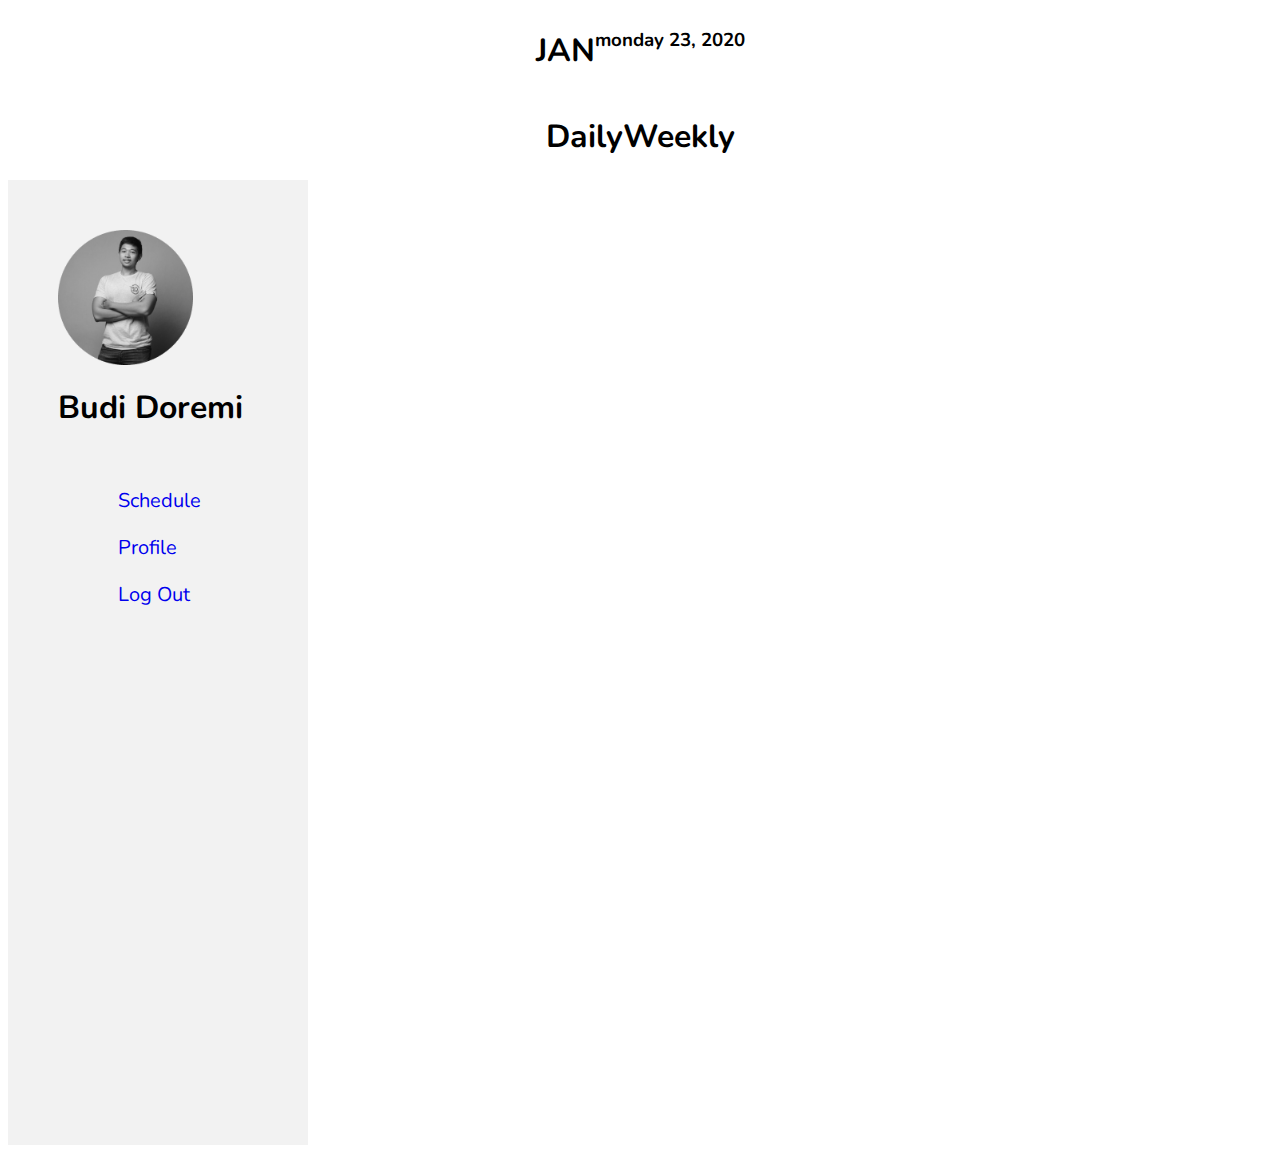
==== index.html @ e684b988 "improve home page" ====
<!DOCTYPE html>
<html lang="en">
  <head>
    <meta charset="UTF-8" />
    <meta name="viewport" content="width=device-width, initial-scale=1.0" />
    <meta http-equiv="X-UA-Compatible" content="ie=edge" />
    <title>Todo-List</title>
    <link
      rel="stylesheet"
      href="https://fonts.googleapis.com/css?family=Nunito"
    />
    <link rel="stylesheet" href="index.css" />
  </head>
  <body>
    <div id="container" class="container">
      <section id="date" class="date">
        <h1>JAN</h1>
        <h3>monday 23, 2020</h3>
      </section>
      <section id="schedule-link" class="schedule-link">
        <h1>Daily</h1>
        <h1>Weekly</h1>
      </section>
      <section class="side-menu">
        <img class="avatar" src="../images/avatar.png" alt="avatar" />
        <h1 class="name">Budi Doremi</h1>
        <ul>
          <li><a class="nav-link" href="index.html">Schedule</a></li>
          <li><a class="nav-link" href="../profile/index.html">Profile</a></li>
          <li><a class="nav-link" href="../register/index.html">Log Out</a></li>
        </ul>
      </section>
    </div>
  </body>
</html>
---- index.css ----
.container {
  font-family: Nunito;
}

.side-menu {
  display: flex;
  flex-direction: column;
  margin: 0 0 0 0;
  padding: 50px;
  background-color: #f2f2f2;
  width: 200px;
  height: 865px;
}

.avatar {
  height: 15vh;
  width: 15vh;
  margin: 0px 0px 0px 0px;
}

.nav-link {
  font-size: 15pt;
  margin: 20px;
}

ul {
  list-style-type: none;
}

li a {
  display: block;
  text-decoration: none;
}

.date {
  display: flex;
  justify-content: center;
}

.schedule-link {
  display: flex;
  justify-content: center;
}
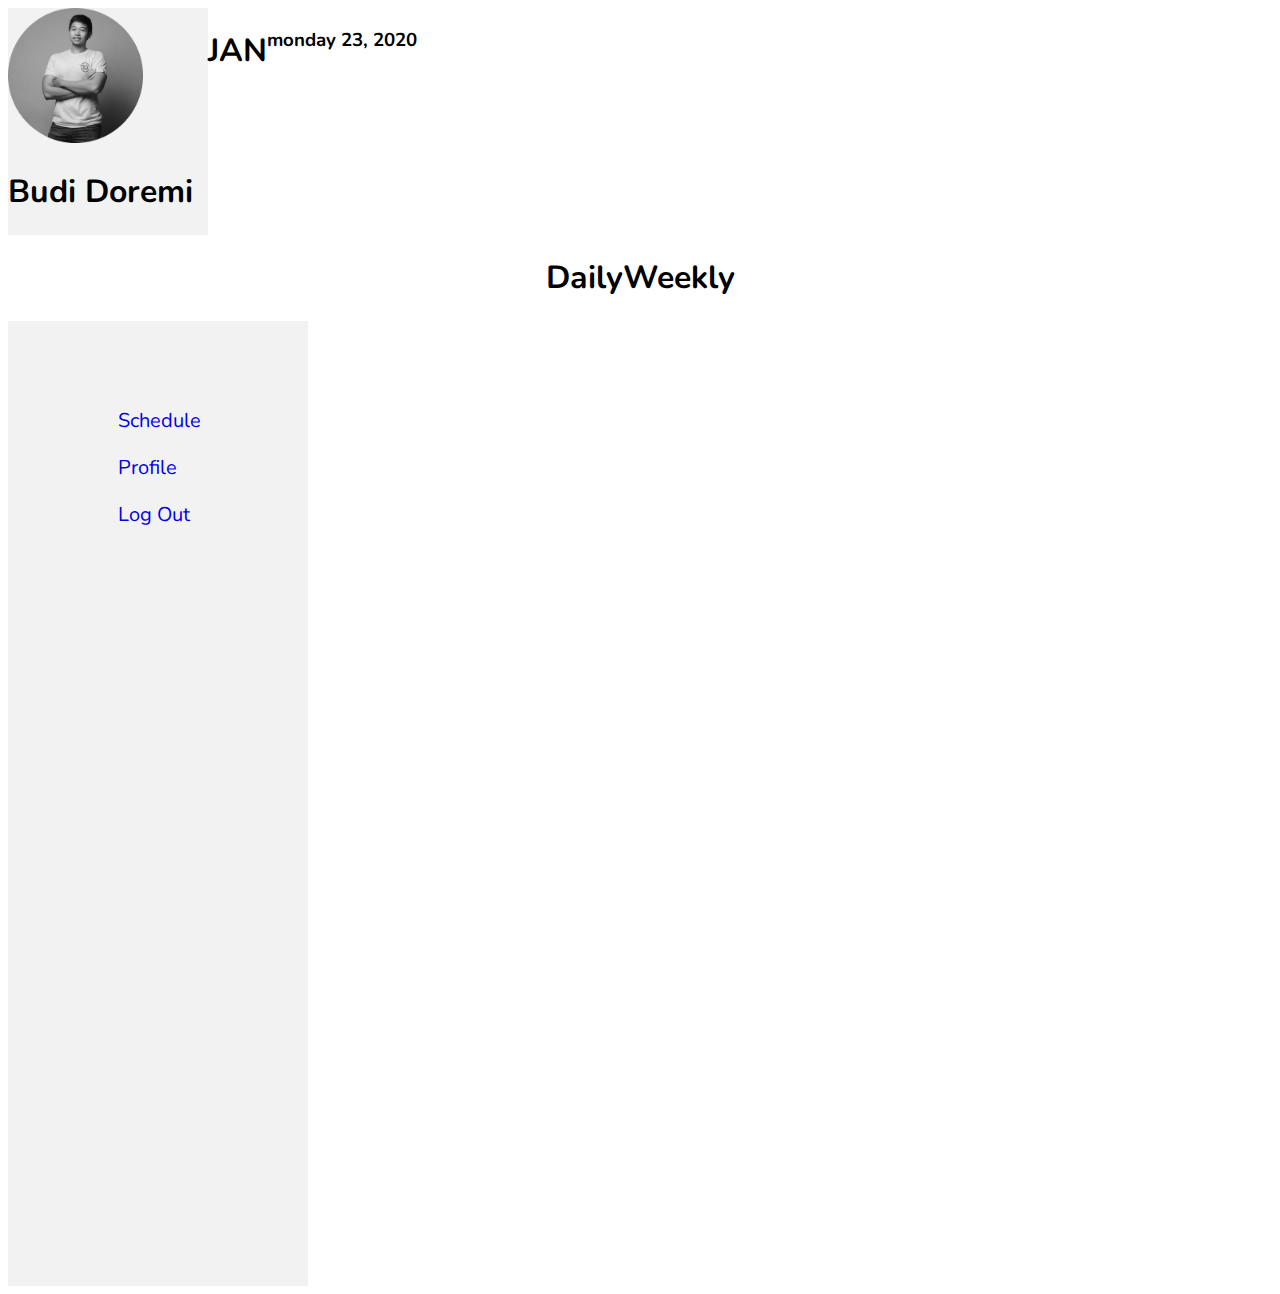
==== commit e236dd7b: "modified avatar" ====
--- a/index.html
+++ b/index.html
@@ -14,6 +14,10 @@
   <body>
     <div id="container" class="container">
       <section id="date" class="date">
+        <section id="avatar-sec" class="avatar-sec">
+          <img class="avatar" src="../images/avatar.png" alt="avatar" />
+          <h1 class="name">Budi Doremi</h1>
+        </section>
         <h1>JAN</h1>
         <h3>monday 23, 2020</h3>
       </section>
@@ -22,8 +26,6 @@
         <h1>Weekly</h1>
       </section>
       <section class="side-menu">
-        <img class="avatar" src="../images/avatar.png" alt="avatar" />
-        <h1 class="name">Budi Doremi</h1>
         <ul>
           <li><a class="nav-link" href="index.html">Schedule</a></li>
           <li><a class="nav-link" href="../profile/index.html">Profile</a></li>
--- a/index.css
+++ b/index.css
@@ -18,6 +18,11 @@
   margin: 0px 0px 0px 0px;
 }
 
+.avatar-sec {
+  background-color: #f2f2f2;
+  width: 200px;
+}
+
 .nav-link {
   font-size: 15pt;
   margin: 20px;
@@ -34,7 +39,7 @@
 
 .date {
   display: flex;
-  justify-content: center;
+  justify-content: flex-start;
 }
 
 .schedule-link {
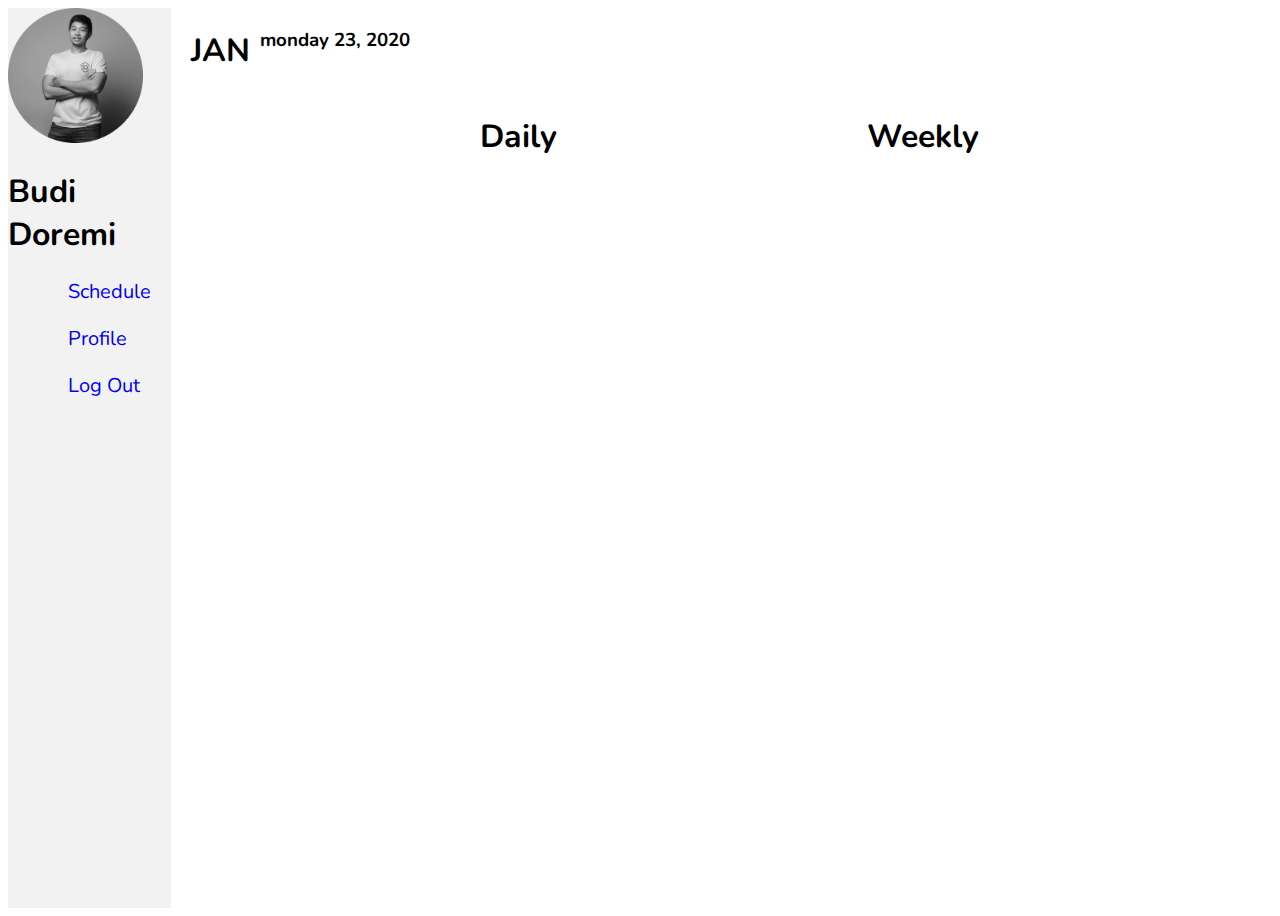
==== commit 974854f1: "fix layout-section" ====
--- a/index.html
+++ b/index.html
@@ -12,26 +12,26 @@
     <link rel="stylesheet" href="index.css" />
   </head>
   <body>
-    <div id="container" class="container">
-      <section id="date" class="date">
-        <section id="avatar-sec" class="avatar-sec">
-          <img class="avatar" src="../images/avatar.png" alt="avatar" />
-          <h1 class="name">Budi Doremi</h1>
-        </section>
-        <h1>JAN</h1>
-        <h3>monday 23, 2020</h3>
-      </section>
-      <section id="schedule-link" class="schedule-link">
-        <h1>Daily</h1>
-        <h1>Weekly</h1>
-      </section>
-      <section class="side-menu">
+    <div id="container">
+      <section class="side-left-menu">
+        <img class="avatar" src="../images/avatar.png" alt="avatar" />
+        <h1 class="name">Budi Doremi</h1>
         <ul>
           <li><a class="nav-link" href="index.html">Schedule</a></li>
           <li><a class="nav-link" href="../profile/index.html">Profile</a></li>
           <li><a class="nav-link" href="../register/index.html">Log Out</a></li>
         </ul>
       </section>
+      <section class="side-right-menu">
+        <div class="date">
+          <h1 class="day-desc">jan</h1>
+          <h3>monday 23, 2020</h3>
+        </div>
+        <div class="schedule-sec">
+          <h1>Daily</h1>
+          <h1>Weekly</h1>
+        </div>
+      </section>
     </div>
   </body>
 </html>
--- a/index.css
+++ b/index.css
@@ -1,15 +1,10 @@
-.container {
+body {
+  height: 100%;
+  width: 100%;
+}
+#container {
   font-family: Nunito;
-}
-
-.side-menu {
   display: flex;
-  flex-direction: column;
-  margin: 0 0 0 0;
-  padding: 50px;
-  background-color: #f2f2f2;
-  width: 200px;
-  height: 865px;
 }
 
 .avatar {
@@ -37,12 +32,30 @@
   text-decoration: none;
 }
 
-.date {
+section.side-right-menu {
+  width: 100%;
+  background-color: #fff;
+  height: 100vh;
+}
+
+section.side-left-menu {
+  height: 100vh;
+  background-color: #f2f2f2;
+}
+
+div.date {
   display: flex;
   justify-content: flex-start;
 }
 
-.schedule-link {
+.day-desc {
+  margin-right: 10px;
+  text-transform: uppercase;
+  margin-left: 20px;
+  padding: 0px;
+}
+
+div.schedule-sec {
   display: flex;
-  justify-content: center;
+  justify-content: space-evenly;
 }
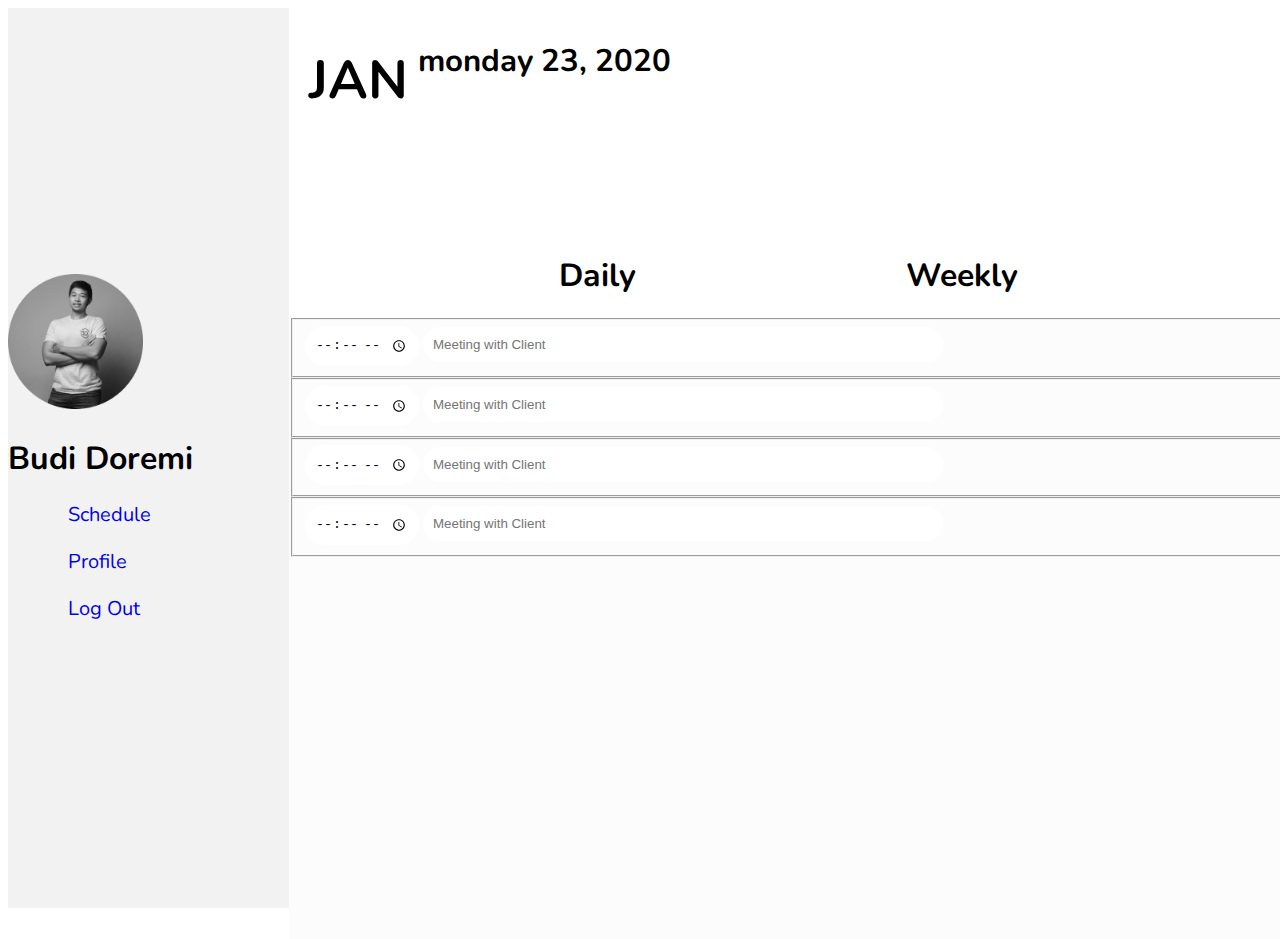
==== commit f33611c7: "improve home page" ====
--- a/index.html
+++ b/index.html
@@ -31,6 +31,42 @@
           <h1>Daily</h1>
           <h1>Weekly</h1>
         </div>
+        <section id="form" class="form">
+          <form class="schedule-input" action="#">
+            <fieldset>
+              <input type="time" class="time" />
+              <input
+                type="text"
+                placeholder="Meeting with Client"
+                class="input"
+              />
+            </fieldset>
+            <fieldset>
+              <input type="time" class="time" />
+              <input
+                type="text"
+                placeholder="Meeting with Client"
+                class="input"
+              />
+            </fieldset>
+            <fieldset>
+              <input type="time" class="time" />
+              <input
+                type="text"
+                placeholder="Meeting with Client"
+                class="input"
+              />
+            </fieldset>
+            <fieldset>
+              <input type="time" class="time" />
+              <input
+                type="text"
+                placeholder="Meeting with Client"
+                class="input"
+              />
+            </fieldset>
+          </form>
+        </section>
       </section>
     </div>
   </body>
--- a/index.css
+++ b/index.css
@@ -10,7 +10,6 @@
 .avatar {
   height: 15vh;
   width: 15vh;
-  margin: 0px 0px 0px 0px;
 }
 
 .avatar-sec {
@@ -40,12 +39,16 @@
 
 section.side-left-menu {
   height: 100vh;
+  width: 40vh;
   background-color: #f2f2f2;
+  align-content: center;
 }
 
 div.date {
   display: flex;
   justify-content: flex-start;
+  margin-bottom: 80px;
+  font-size: 20pt;
 }
 
 .day-desc {
@@ -59,3 +62,26 @@
   display: flex;
   justify-content: space-evenly;
 }
+
+.input {
+  padding: 10px;
+  border-radius: 50px;
+  border: none;
+  width: 500px;
+}
+
+.time {
+  padding: 10px;
+  border-radius: 50px;
+  border: none;
+}
+
+.form {
+  background-color: #fcfcfc;
+  height: 69vh;
+  width: 100%;
+}
+
+.schedule-input {
+  border: none;
+}
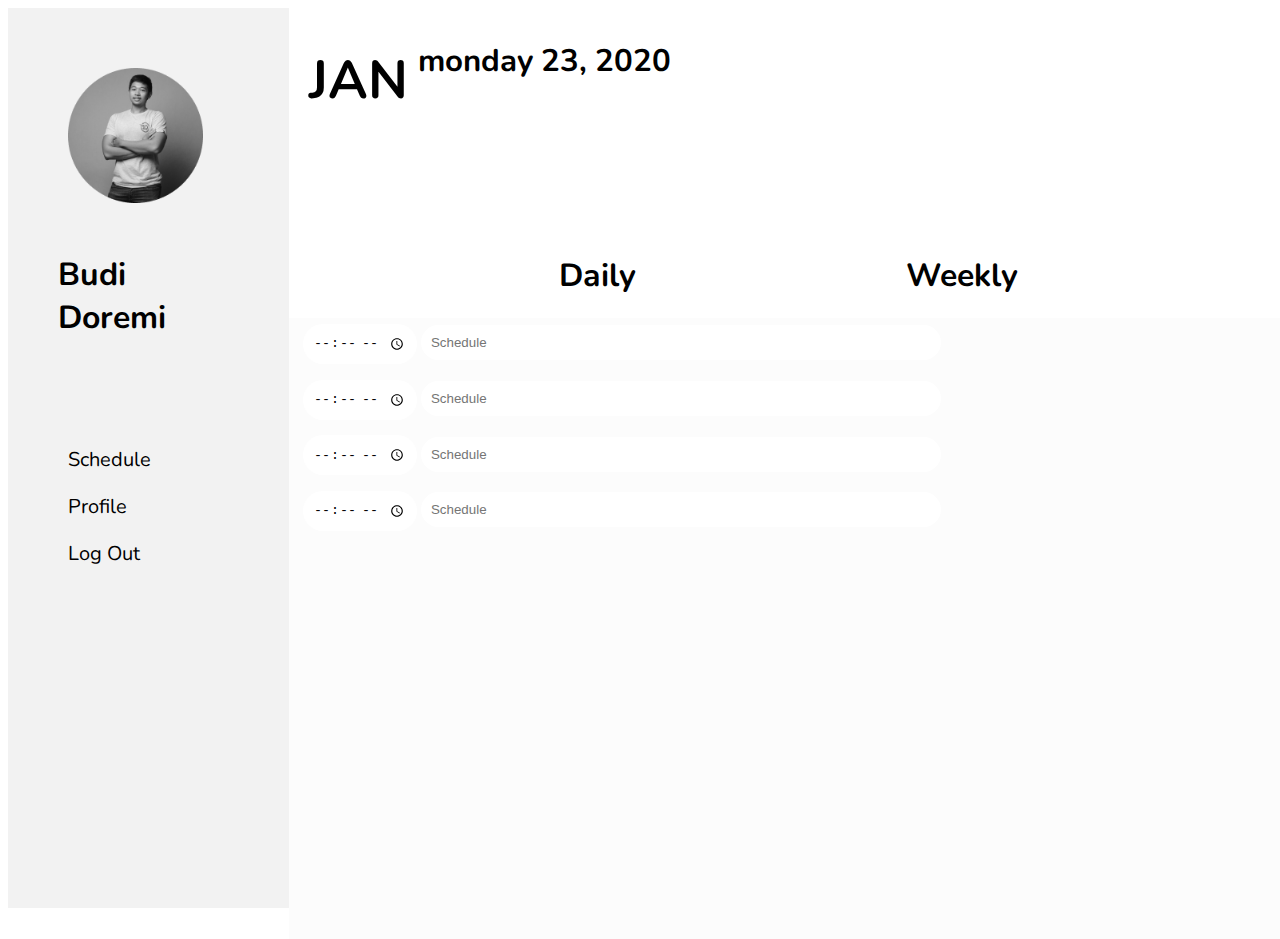
==== commit 4b2992d9: "fix layout" ====
--- a/index.html
+++ b/index.html
@@ -33,37 +33,21 @@
         </div>
         <section id="form" class="form">
           <form class="schedule-input" action="#">
-            <fieldset>
+            <fieldset class="board">
               <input type="time" class="time" />
-              <input
-                type="text"
-                placeholder="Meeting with Client"
-                class="input"
-              />
+              <input type="text" placeholder="Schedule" class="input" />
             </fieldset>
-            <fieldset>
+            <fieldset class="board">
               <input type="time" class="time" />
-              <input
-                type="text"
-                placeholder="Meeting with Client"
-                class="input"
-              />
+              <input type="text" placeholder="Schedule" class="input" />
             </fieldset>
-            <fieldset>
+            <fieldset class="board">
               <input type="time" class="time" />
-              <input
-                type="text"
-                placeholder="Meeting with Client"
-                class="input"
-              />
+              <input type="text" placeholder="Schedule" class="input" />
             </fieldset>
-            <fieldset>
+            <fieldset class="board">
               <input type="time" class="time" />
-              <input
-                type="text"
-                placeholder="Meeting with Client"
-                class="input"
-              />
+              <input type="text" placeholder="Schedule" class="input" />
             </fieldset>
           </form>
         </section>
--- a/index.css
+++ b/index.css
@@ -7,9 +7,24 @@
   display: flex;
 }
 
+section.side-left-menu {
+  display: flex;
+  flex-direction: column;
+  height: 100vh;
+  width: 40vh;
+  background-color: #f2f2f2;
+}
+
 .avatar {
-  height: 15vh;
   width: 15vh;
+  padding-left: 60px;
+  padding-top: 60px;
+  margin-bottom: 0px;
+}
+
+.name {
+  padding: 50px;
+  margin-top: 0px;
 }
 
 .avatar-sec {
@@ -29,19 +44,13 @@
 li a {
   display: block;
   text-decoration: none;
+  color: black;
 }
 
 section.side-right-menu {
   width: 100%;
   background-color: #fff;
   height: 100vh;
-}
-
-section.side-left-menu {
-  height: 100vh;
-  width: 40vh;
-  background-color: #f2f2f2;
-  align-content: center;
 }
 
 div.date {
@@ -82,6 +91,6 @@
   width: 100%;
 }
 
-.schedule-input {
+.board {
   border: none;
 }
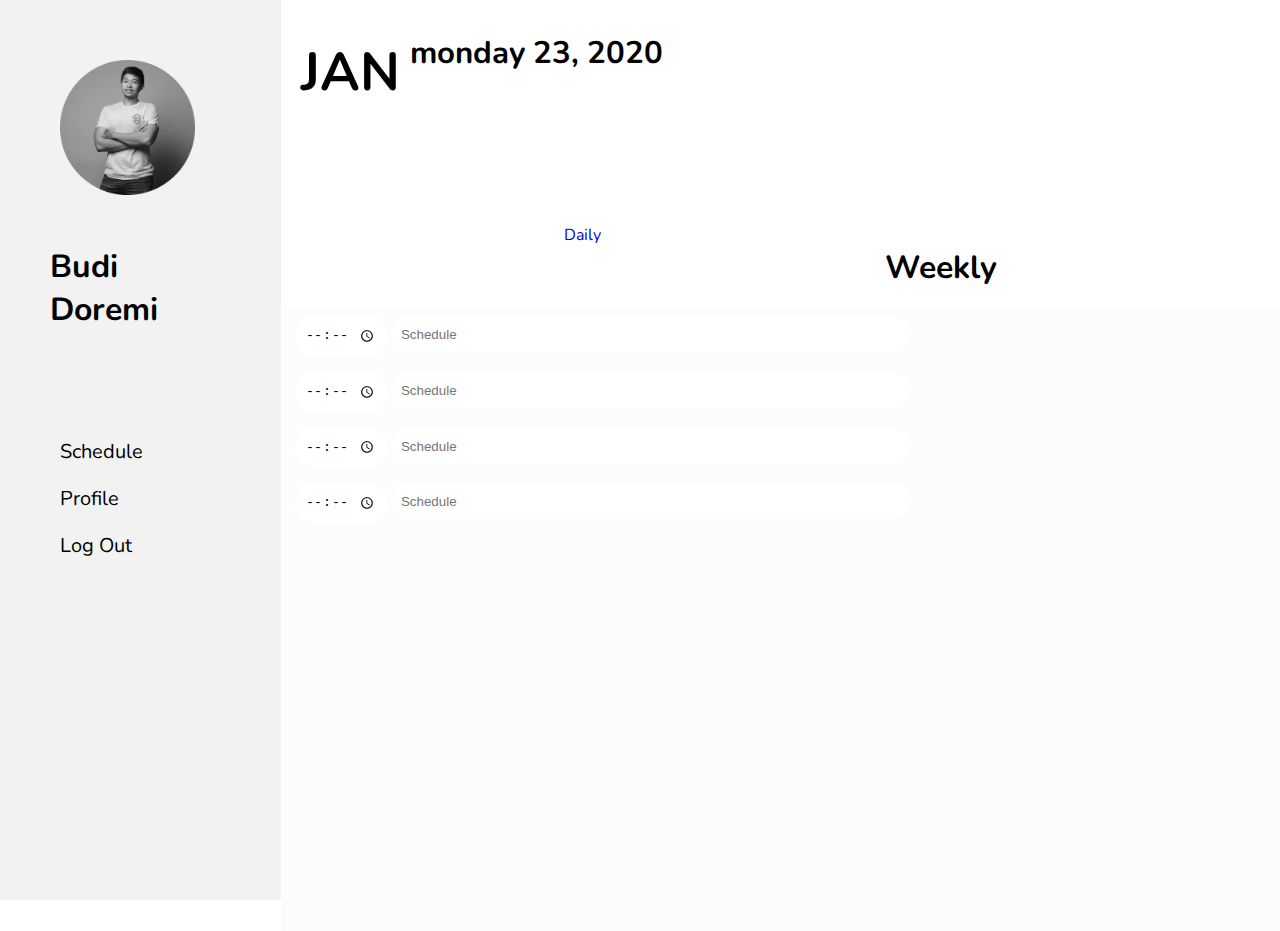
==== commit dfcbe951: "link-and-styling-daily-menu" ====
--- a/index.html
+++ b/index.html
@@ -28,7 +28,7 @@
           <h3>monday 23, 2020</h3>
         </div>
         <div class="schedule-sec">
-          <h1>Daily</h1>
+          <a class="daily" href="index.html">Daily</a>
           <h1>Weekly</h1>
         </div>
         <section id="form" class="form">
--- a/index.css
+++ b/index.css
@@ -1,6 +1,7 @@
 body {
   height: 100%;
   width: 100%;
+  margin: 0 0 0 0;
 }
 #container {
   font-family: Nunito;
@@ -47,6 +48,26 @@
   color: black;
 }
 
+.nav-link:hover {
+  color: #2562ff;
+}
+
+.nav-link:visited {
+  color: #2562ff;
+}
+
+.daily {
+  text-decoration: none;
+}
+
+.daily:visited {
+  color: #ff4646;
+}
+
+.weekly:visited {
+  color: #ff4646;
+}
+
 section.side-right-menu {
   width: 100%;
   background-color: #fff;
@@ -83,6 +104,7 @@
   padding: 10px;
   border-radius: 50px;
   border: none;
+  width: 8vh;
 }
 
 .form {
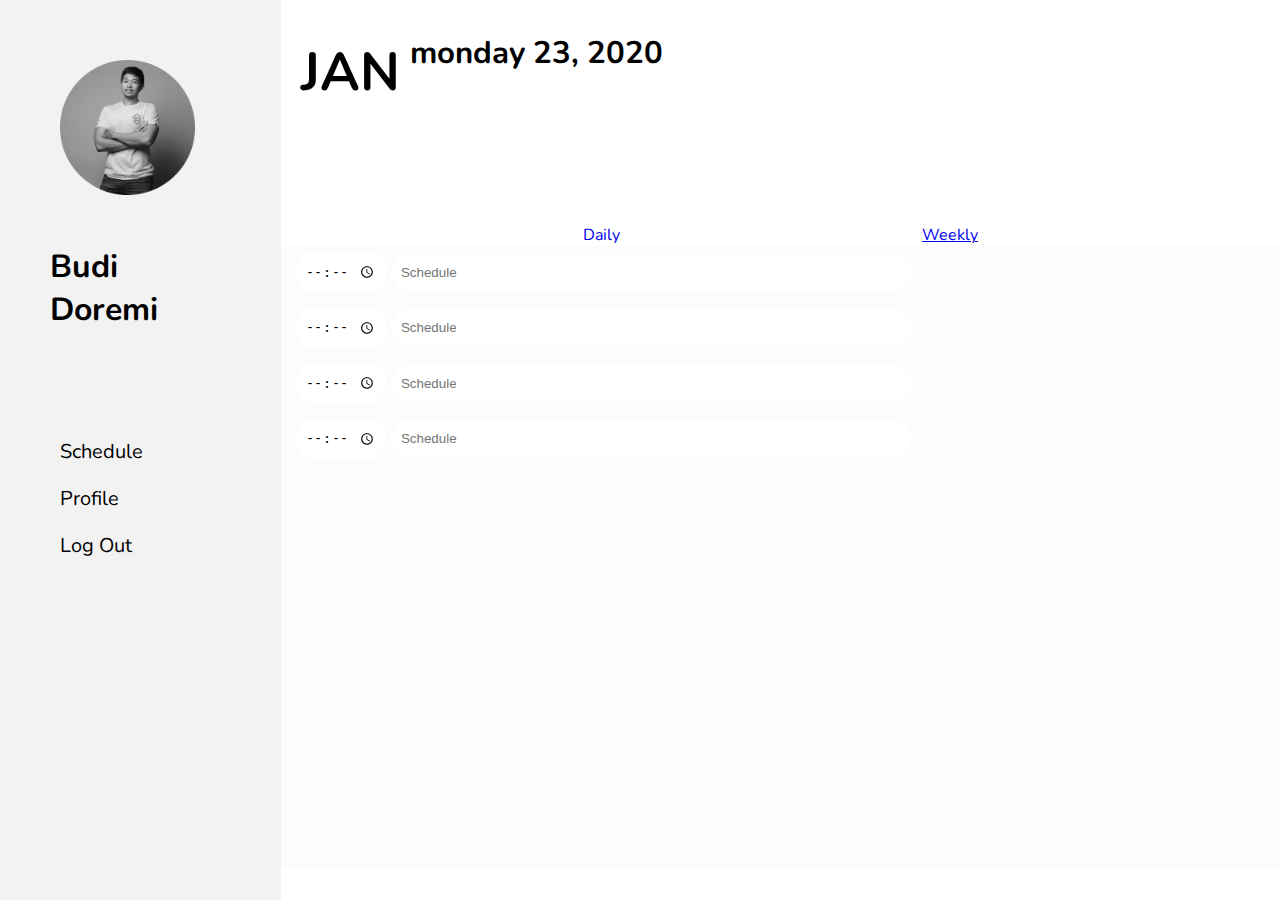
==== commit 8eb33e32: "add-weekly-page" ====
--- a/index.html
+++ b/index.html
@@ -29,7 +29,7 @@
         </div>
         <div class="schedule-sec">
           <a class="daily" href="index.html">Daily</a>
-          <h1>Weekly</h1>
+          <a class="weekly" href="../weekly/index.html">Weekly</a>
         </div>
         <section id="form" class="form">
           <form class="schedule-input" action="#">
